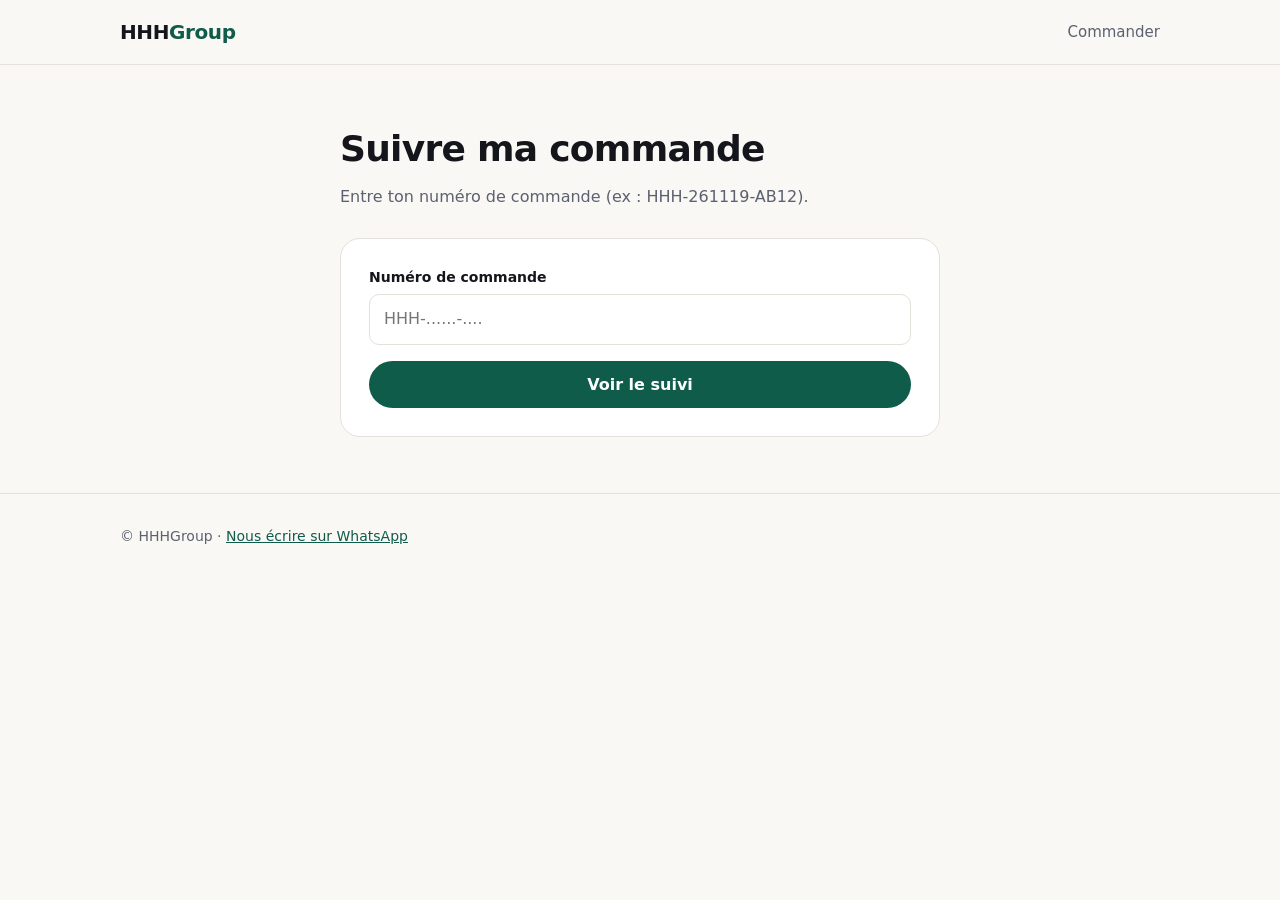
==== suivi.html @ 997b5c69 "Site web v1 HHHGroup : accueil, commande WhatsApp avec prix tout compris, suivi Co-Authored-By: Clau" ====
<!DOCTYPE html>
<html lang="fr">
<head>
<meta charset="utf-8">
<meta name="viewport" content="width=device-width, initial-scale=1">
<title>Suivre ma commande — HHHGroup</title>
<link rel="stylesheet" href="assets/style.css">
</head>
<body>
<header class="top">
  <div class="wrap">
    <a class="logo" href="index.html">HHH<span>Group</span></a>
    <nav><a href="index.html#commander">Commander</a></nav>
  </div>
</header>

<main>
  <section>
    <div class="wrap" style="max-width:640px">
      <h2>Suivre ma commande</h2>
      <p class="sub">Entre ton numéro de commande (ex : HHH-261119-AB12).</p>
      <form id="trackForm" class="order">
        <div class="field">
          <label for="num">Numéro de commande</label>
          <input id="num" required placeholder="HHH-......-....">
        </div>
        <button class="btn btn-primary" type="submit" style="width:100%">Voir le suivi</button>
      </form>
      <div id="trackOut"></div>
    </div>
  </section>
</main>

<footer><div class="wrap">© HHHGroup · <a id="waFooter" href="#">Nous écrire sur WhatsApp</a></div></footer>
<script src="assets/config.js"></script>
<script src="assets/app.js"></script>
</body>
</html>
---- assets/style.css ----
:root{
  --ink:#14161c; --muted:#5b6170; --line:#e4e1da; --bg:#faf8f4; --card:#fff;
  --brand:#0f5c4a; --brand-2:#e8a33d; --ok:#1f8a4c; --radius:14px;
  --font:"Inter",system-ui,-apple-system,"Segoe UI",Roboto,sans-serif;
}
*{box-sizing:border-box}
html{scroll-behavior:smooth}
body{margin:0;font-family:var(--font);color:var(--ink);background:var(--bg);line-height:1.55;font-size:16px}
a{color:var(--brand)}
img{max-width:100%}
.wrap{max-width:1080px;margin:0 auto;padding:0 20px}

/* Header */
header.top{position:sticky;top:0;z-index:10;background:rgba(250,248,244,.92);backdrop-filter:blur(8px);border-bottom:1px solid var(--line)}
header.top .wrap{display:flex;align-items:center;justify-content:space-between;height:64px;gap:16px}
.logo{font-weight:800;letter-spacing:-.02em;font-size:20px;text-decoration:none;color:var(--ink)}
.logo span{color:var(--brand)}
nav a{margin-left:18px;text-decoration:none;color:var(--muted);font-weight:500;font-size:15px}
nav a:hover{color:var(--ink)}
@media(max-width:640px){nav a.hide-sm{display:none}}

/* Buttons */
.btn{display:inline-flex;align-items:center;justify-content:center;gap:8px;border:0;border-radius:999px;padding:14px 22px;font-weight:700;font-size:16px;cursor:pointer;text-decoration:none;font-family:inherit}
.btn-primary{background:var(--brand);color:#fff}
.btn-primary:hover{background:#0b4a3b}
.btn-ghost{background:transparent;color:var(--ink);border:1.5px solid var(--ink)}
.btn-wa{background:#25d366;color:#0b2e17}
.btn:disabled{opacity:.5;cursor:not-allowed}

/* Hero */
.hero{padding:72px 0 56px}
.hero .eyebrow{display:inline-block;background:#fff;border:1px solid var(--line);border-radius:999px;padding:6px 14px;font-size:13px;font-weight:600;color:var(--muted)}
.hero h1{font-size:clamp(34px,6vw,60px);line-height:1.05;letter-spacing:-.03em;margin:18px 0 16px;max-width:14ch}
.hero h1 em{font-style:normal;color:var(--brand)}
.hero p.lead{font-size:19px;color:var(--muted);max-width:52ch;margin:0 0 28px}
.hero .ctas{display:flex;gap:12px;flex-wrap:wrap}
.promise{margin-top:36px;font-weight:700;font-size:18px;border-left:4px solid var(--brand-2);padding-left:14px}

/* Sections */
section{padding:56px 0}
section h2{font-size:clamp(26px,4vw,36px);letter-spacing:-.02em;margin:0 0 8px}
section .sub{color:var(--muted);margin:0 0 28px;max-width:60ch}

.grid{display:grid;gap:16px}
.g3{grid-template-columns:repeat(3,1fr)}
.g2{grid-template-columns:repeat(2,1fr)}
@media(max-width:820px){.g3,.g2{grid-template-columns:1fr}}

.card{background:var(--card);border:1px solid var(--line);border-radius:var(--radius);padding:22px}
.card h3{margin:0 0 6px;font-size:18px}
.card p{margin:0;color:var(--muted)}
.step-n{display:inline-grid;place-items:center;width:34px;height:34px;border-radius:50%;background:var(--brand);color:#fff;font-weight:800;margin-bottom:12px}

/* Pain table */
.pain{width:100%;border-collapse:collapse;background:#fff;border-radius:var(--radius);overflow:hidden;border:1px solid var(--line)}
.pain th,.pain td{text-align:left;padding:14px 16px;border-bottom:1px solid var(--line);vertical-align:top}
.pain th{background:#f1eee7;font-size:14px;text-transform:uppercase;letter-spacing:.04em;color:var(--muted)}
.pain td:first-child{color:var(--muted);width:42%}
.pain tr:last-child td{border-bottom:0}

/* Form */
.order{background:#fff;border:1px solid var(--line);border-radius:20px;padding:28px}
.field{display:flex;flex-direction:column;gap:6px;margin-bottom:16px}
.field label{font-weight:600;font-size:14px}
.field small{color:var(--muted)}
input,select,textarea{font:inherit;padding:12px 14px;border:1.5px solid var(--line);border-radius:10px;background:#fff;width:100%}
input:focus,select:focus,textarea:focus{outline:none;border-color:var(--brand)}
.row{display:grid;grid-template-columns:1fr 1fr;gap:12px}
@media(max-width:560px){.row{grid-template-columns:1fr}}
.radio-group{display:flex;gap:10px;flex-wrap:wrap}
.radio-group label{display:flex;align-items:center;gap:8px;border:1.5px solid var(--line);border-radius:10px;padding:10px 14px;cursor:pointer;font-weight:500}
.radio-group input{width:auto}

.total{background:var(--ink);color:#fff;border-radius:16px;padding:22px;position:sticky;top:84px}
.total .big{font-size:40px;font-weight:800;letter-spacing:-.02em;margin:4px 0}
.total .cdf{color:#c9cbd2}
.total ul{list-style:none;padding:0;margin:16px 0 0;font-size:14px;color:#c9cbd2}
.total ul li{display:flex;justify-content:space-between;padding:6px 0;border-top:1px solid #2b2f39}
.total .note{font-size:13px;color:#9da1ab;margin-top:14px}
.badge{display:inline-block;font-size:12px;font-weight:700;padding:4px 10px;border-radius:999px;background:#fff3dc;color:#8a5a12}

/* Tracking */
.timeline{list-style:none;padding:0;margin:20px 0 0}
.timeline li{position:relative;padding:0 0 22px 36px}
.timeline li::before{content:"";position:absolute;left:10px;top:24px;bottom:0;width:2px;background:var(--line)}
.timeline li:last-child::before{display:none}
.timeline .dot{position:absolute;left:0;top:2px;width:22px;height:22px;border-radius:50%;border:2px solid var(--line);background:#fff}
.timeline li.done .dot{background:var(--ok);border-color:var(--ok)}
.timeline li.now .dot{border-color:var(--brand);box-shadow:0 0 0 4px rgba(15,92,74,.15)}
.timeline strong{display:block}
.timeline span{color:var(--muted);font-size:14px}

/* FAQ */
details{background:#fff;border:1px solid var(--line);border-radius:12px;padding:16px 18px;margin-bottom:10px}
summary{font-weight:700;cursor:pointer}
details p{color:var(--muted);margin:10px 0 0}

footer{border-top:1px solid var(--line);padding:32px 0;color:var(--muted);font-size:14px}
.msg{padding:14px 16px;border-radius:12px;background:#e9f6ef;color:#14532d;margin-top:14px;display:none}
.msg.err{background:#fdecec;color:#7f1d1d}

@media(max-width:820px){.total{position:static}}
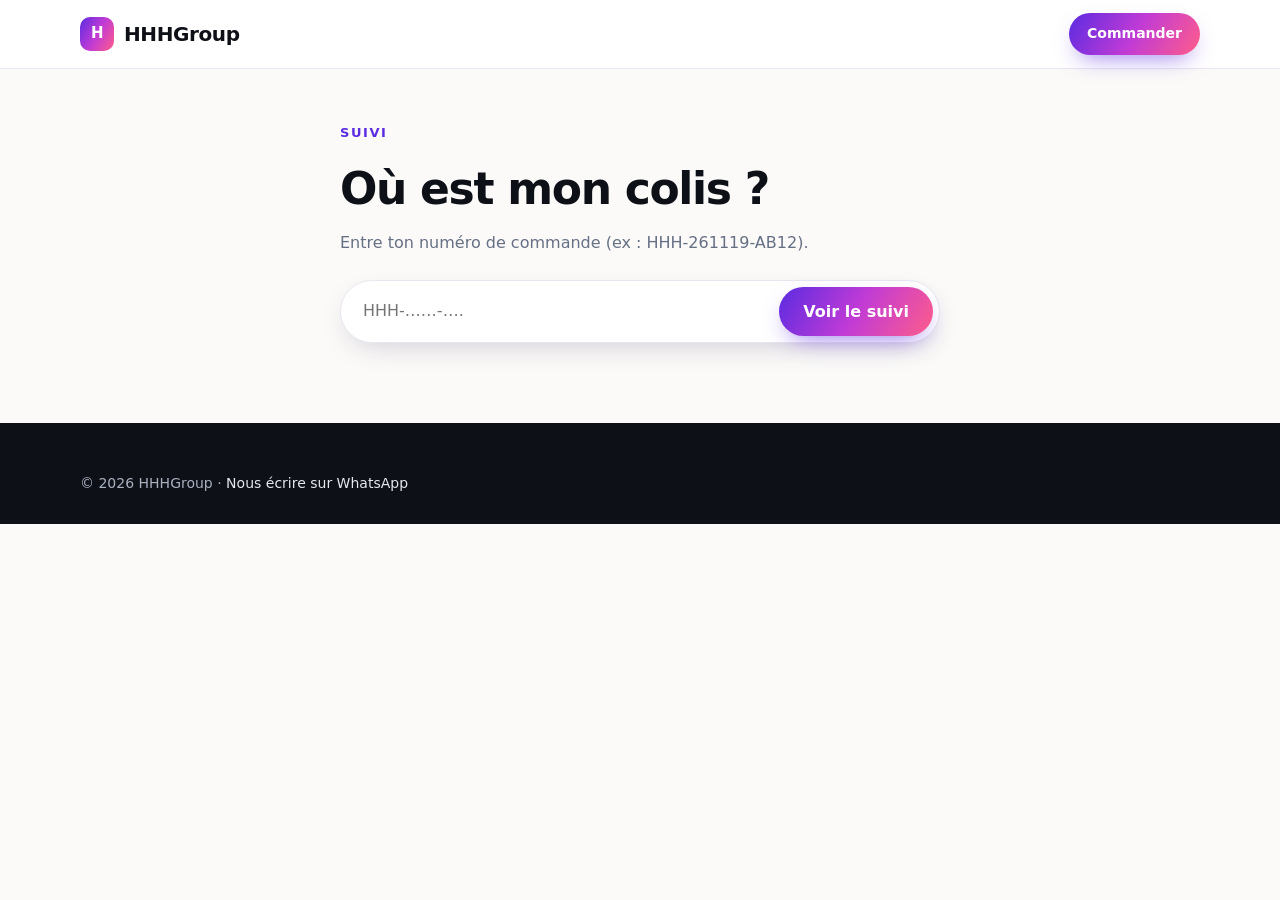
==== commit 9a2621f8: "Congo-Brazzaville (FCFA, MTN/Airtel Money) et nouvelle interface dynamique - Retire Kinshasa : Congo" ====
--- a/suivi.html
+++ b/suivi.html
@@ -4,34 +4,31 @@
 <meta charset="utf-8">
 <meta name="viewport" content="width=device-width, initial-scale=1">
 <title>Suivre ma commande — HHHGroup</title>
+<meta name="theme-color" content="#5b2be0">
 <link rel="stylesheet" href="assets/style.css">
 </head>
 <body>
-<header class="top">
+<header class="top solid">
   <div class="wrap">
-    <a class="logo" href="index.html">HHH<span>Group</span></a>
-    <nav><a href="index.html#commander">Commander</a></nav>
+    <a class="logo" href="index.html"><i>H</i>HHHGroup</a>
+    <a href="index.html#commander" class="btn btn-primary btn-sm">Commander</a>
   </div>
 </header>
 
-<main>
-  <section>
-    <div class="wrap" style="max-width:640px">
-      <h2>Suivre ma commande</h2>
-      <p class="sub">Entre ton numéro de commande (ex : HHH-261119-AB12).</p>
-      <form id="trackForm" class="order">
-        <div class="field">
-          <label for="num">Numéro de commande</label>
-          <input id="num" required placeholder="HHH-......-....">
-        </div>
-        <button class="btn btn-primary" type="submit" style="width:100%">Voir le suivi</button>
-      </form>
-      <div id="trackOut"></div>
-    </div>
-  </section>
+<main class="page">
+  <div class="wrap" style="max-width:640px">
+    <span class="kicker">Suivi</span>
+    <h1 style="font-size:clamp(30px,5vw,44px);letter-spacing:-.03em;margin:10px 0 8px">Où est mon colis ?</h1>
+    <p style="color:var(--muted);margin:0 0 24px">Entre ton numéro de commande (ex : HHH-261119-AB12).</p>
+    <form id="trackForm" class="paste" style="max-width:none">
+      <input id="num" required placeholder="HHH-……-…." aria-label="Numéro de commande">
+      <button class="btn btn-primary" type="submit">Voir le suivi</button>
+    </form>
+    <div id="trackOut"></div>
+  </div>
 </main>
 
-<footer><div class="wrap">© HHHGroup · <a id="waFooter" href="#">Nous écrire sur WhatsApp</a></div></footer>
+<footer><div class="wrap">© <span id="year"></span> HHHGroup · <a data-wa href="#" target="_blank" rel="noopener" style="display:inline">Nous écrire sur WhatsApp</a></div></footer>
 <script src="assets/config.js"></script>
 <script src="assets/app.js"></script>
 </body>
--- a/assets/style.css
+++ b/assets/style.css
@@ -1,102 +1,244 @@
 :root{
-  --ink:#14161c; --muted:#5b6170; --line:#e4e1da; --bg:#faf8f4; --card:#fff;
-  --brand:#0f5c4a; --brand-2:#e8a33d; --ok:#1f8a4c; --radius:14px;
+  --ink:#0d1117; --ink-2:#1b2230; --muted:#667085; --line:#e8e6ef; --bg:#fbfaf8; --card:#fff;
+  --brand:#5b2be0; --brand-2:#ff5c8a; --brand-3:#ffb547; --ok:#12b76a;
+  --grad:linear-gradient(120deg,#5b2be0 0%,#c03bd6 50%,#ff5c8a 100%);
+  --radius:18px; --shadow:0 10px 30px -12px rgba(30,20,80,.25);
   --font:"Inter",system-ui,-apple-system,"Segoe UI",Roboto,sans-serif;
 }
 *{box-sizing:border-box}
 html{scroll-behavior:smooth}
-body{margin:0;font-family:var(--font);color:var(--ink);background:var(--bg);line-height:1.55;font-size:16px}
+body{margin:0;font-family:var(--font);color:var(--ink);background:var(--bg);line-height:1.55;font-size:16px;-webkit-font-smoothing:antialiased}
 a{color:var(--brand)}
-img{max-width:100%}
-.wrap{max-width:1080px;margin:0 auto;padding:0 20px}
-
-/* Header */
-header.top{position:sticky;top:0;z-index:10;background:rgba(250,248,244,.92);backdrop-filter:blur(8px);border-bottom:1px solid var(--line)}
-header.top .wrap{display:flex;align-items:center;justify-content:space-between;height:64px;gap:16px}
-.logo{font-weight:800;letter-spacing:-.02em;font-size:20px;text-decoration:none;color:var(--ink)}
-.logo span{color:var(--brand)}
-nav a{margin-left:18px;text-decoration:none;color:var(--muted);font-weight:500;font-size:15px}
-nav a:hover{color:var(--ink)}
-@media(max-width:640px){nav a.hide-sm{display:none}}
-
-/* Buttons */
-.btn{display:inline-flex;align-items:center;justify-content:center;gap:8px;border:0;border-radius:999px;padding:14px 22px;font-weight:700;font-size:16px;cursor:pointer;text-decoration:none;font-family:inherit}
-.btn-primary{background:var(--brand);color:#fff}
-.btn-primary:hover{background:#0b4a3b}
-.btn-ghost{background:transparent;color:var(--ink);border:1.5px solid var(--ink)}
-.btn-wa{background:#25d366;color:#0b2e17}
-.btn:disabled{opacity:.5;cursor:not-allowed}
-
-/* Hero */
-.hero{padding:72px 0 56px}
-.hero .eyebrow{display:inline-block;background:#fff;border:1px solid var(--line);border-radius:999px;padding:6px 14px;font-size:13px;font-weight:600;color:var(--muted)}
-.hero h1{font-size:clamp(34px,6vw,60px);line-height:1.05;letter-spacing:-.03em;margin:18px 0 16px;max-width:14ch}
-.hero h1 em{font-style:normal;color:var(--brand)}
-.hero p.lead{font-size:19px;color:var(--muted);max-width:52ch;margin:0 0 28px}
-.hero .ctas{display:flex;gap:12px;flex-wrap:wrap}
-.promise{margin-top:36px;font-weight:700;font-size:18px;border-left:4px solid var(--brand-2);padding-left:14px}
-
-/* Sections */
-section{padding:56px 0}
-section h2{font-size:clamp(26px,4vw,36px);letter-spacing:-.02em;margin:0 0 8px}
-section .sub{color:var(--muted);margin:0 0 28px;max-width:60ch}
-
-.grid{display:grid;gap:16px}
-.g3{grid-template-columns:repeat(3,1fr)}
-.g2{grid-template-columns:repeat(2,1fr)}
-@media(max-width:820px){.g3,.g2{grid-template-columns:1fr}}
-
-.card{background:var(--card);border:1px solid var(--line);border-radius:var(--radius);padding:22px}
-.card h3{margin:0 0 6px;font-size:18px}
+.wrap{max-width:1160px;margin:0 auto;padding:0 20px}
+.grad-text{background:var(--grad);-webkit-background-clip:text;background-clip:text;color:transparent}
+
+/* ---------- Header ---------- */
+header.top{position:fixed;inset:0 0 auto 0;z-index:50;transition:background .3s,box-shadow .3s}
+header.top.scrolled,header.top.solid{background:rgba(255,255,255,.9);backdrop-filter:blur(12px);box-shadow:0 1px 0 var(--line)}
+header.top .wrap{display:flex;align-items:center;justify-content:space-between;height:68px}
+.logo{display:flex;align-items:center;gap:10px;font-weight:800;font-size:20px;letter-spacing:-.02em;text-decoration:none;color:var(--ink)}
+.logo i{display:grid;place-items:center;width:34px;height:34px;border-radius:10px;background:var(--grad);color:#fff;font-style:normal;font-size:15px}
+nav.main{display:flex;align-items:center;gap:26px}
+nav.main a{text-decoration:none;color:var(--ink-2);font-weight:600;font-size:15px}
+nav.main a:hover{color:var(--brand)}
+nav.main a.btn{color:#fff}
+.burger{display:none;background:none;border:0;padding:8px;cursor:pointer}
+.burger span{display:block;width:22px;height:2px;background:var(--ink);margin:5px 0;border-radius:2px}
+@media(max-width:860px){
+  .burger{display:block}
+  nav.main{position:fixed;top:68px;left:0;right:0;flex-direction:column;align-items:stretch;gap:0;background:#fff;border-bottom:1px solid var(--line);
+    transform:translateY(-10px);opacity:0;visibility:hidden;transition:.3s ease;padding:8px 20px 20px;box-shadow:var(--shadow)}
+  nav.main.open{transform:none;opacity:1;visibility:visible}
+  nav.main a{padding:14px 0;border-bottom:1px solid var(--line)}
+  nav.main a.btn{margin-top:14px;border:0}
+}
+
+/* ---------- Buttons ---------- */
+.btn{display:inline-flex;align-items:center;justify-content:center;gap:8px;border:0;border-radius:999px;padding:14px 24px;font-weight:700;font-size:16px;cursor:pointer;text-decoration:none;font-family:inherit;transition:transform .15s,box-shadow .2s,background .2s;white-space:nowrap}
+.btn:active{transform:scale(.97)}
+.btn-primary{background:var(--grad);color:#fff;box-shadow:0 10px 24px -10px rgba(91,43,224,.7)}
+.btn-primary:hover{box-shadow:0 14px 30px -10px rgba(91,43,224,.85)}
+.btn-dark{background:var(--ink);color:#fff}
+.btn-light{background:#fff;color:var(--ink);border:1.5px solid var(--line)}
+.btn-wa{background:#25d366;color:#06301a}
+.btn-sm{padding:10px 18px;font-size:14px}
+.btn:disabled{opacity:.45;cursor:not-allowed}
+
+/* ---------- Hero ---------- */
+.hero{position:relative;padding:130px 0 70px;overflow:hidden;isolation:isolate}
+.hero::before,.hero::after{content:"";position:absolute;border-radius:50%;filter:blur(70px);opacity:.45;z-index:-1;animation:float 14s ease-in-out infinite}
+.hero::before{width:480px;height:480px;background:#b9a4ff;top:-120px;right:-80px}
+.hero::after{width:380px;height:380px;background:#ffc2d4;bottom:-140px;left:-100px;animation-delay:-7s}
+@keyframes float{50%{transform:translate(30px,40px) scale(1.08)}}
+.hero-grid{display:grid;grid-template-columns:1.1fr .9fr;gap:48px;align-items:center}
+@media(max-width:920px){.hero-grid{grid-template-columns:1fr}}
+.pill{display:inline-flex;align-items:center;gap:8px;background:#fff;border:1px solid var(--line);border-radius:999px;padding:6px 14px 6px 6px;font-size:13px;font-weight:600;color:var(--ink-2);box-shadow:var(--shadow)}
+.pill b{background:var(--grad);color:#fff;border-radius:999px;padding:3px 10px;font-size:12px}
+.hero h1{font-size:clamp(38px,6.2vw,68px);line-height:1.04;letter-spacing:-.035em;margin:20px 0 18px}
+.rotator{display:inline-block}
+.rotator span{display:inline-block;animation:rot .5s ease both;padding-bottom:.08em}
+@keyframes rot{from{opacity:0;transform:translateY(40%)}to{opacity:1;transform:none}}
+.hero p.lead{font-size:19px;color:var(--muted);max-width:50ch;margin:0 0 28px}
+.paste{display:flex;gap:8px;background:#fff;border:1.5px solid var(--line);border-radius:999px;padding:6px;box-shadow:var(--shadow);max-width:560px}
+.paste input{flex:1;border:0;padding:12px 16px;font:inherit;background:transparent;min-width:0;box-shadow:none}
+.paste input:focus{outline:none;box-shadow:none}
+.paste:focus-within{border-color:var(--brand)}
+@media(max-width:520px){.paste{flex-direction:column;border-radius:20px}.paste .btn{width:100%}}
+.hero .trust{display:flex;gap:18px;flex-wrap:wrap;margin-top:22px;color:var(--muted);font-size:14px;font-weight:500}
+.hero .trust span::before{content:"✓";color:var(--ok);font-weight:800;margin-right:6px}
+
+/* Phone mock */
+.phone-wrap{position:relative}
+.phone{position:relative;width:min(320px,100%);margin:0 auto;background:var(--ink);border-radius:42px;padding:12px;box-shadow:0 40px 80px -30px rgba(30,20,80,.55);animation:bob 6s ease-in-out infinite}
+@keyframes bob{50%{transform:translateY(-12px)}}
+.screen{background:#f6f5fb;border-radius:32px;padding:22px 16px;min-height:500px;overflow:hidden}
+.screen .bar{display:flex;justify-content:space-between;align-items:center;margin-bottom:16px}
+.screen .bar b{font-size:15px}
+.screen .tag{font-size:11px;background:#ece7ff;color:var(--brand);padding:3px 8px;border-radius:999px;font-weight:700}
+.prod{background:#fff;border-radius:18px;padding:12px;display:flex;gap:12px;align-items:center;box-shadow:0 4px 14px -8px rgba(0,0,0,.2)}
+.prod .img{width:58px;height:58px;border-radius:12px;background:var(--grad);flex:none;display:grid;place-items:center;font-size:26px}
+.prod small{color:var(--muted);display:block;font-size:12px}
+.prod strong{font-size:14px}
+.prod .price{margin-left:auto;font-weight:800;font-size:14px;white-space:nowrap}
+.track{margin-top:14px;background:#fff;border-radius:18px;padding:12px 14px}
+.track .st{display:flex;align-items:center;gap:10px;padding:7px 0;font-size:13px;color:#a0a6b4;transition:color .4s}
+.track .st i{width:20px;height:20px;border-radius:50%;border:2px solid var(--line);flex:none;display:grid;place-items:center;font-style:normal;font-size:11px;color:#fff;transition:.4s}
+.track .st.on{color:var(--ink);font-weight:600}
+.track .st.on i{background:var(--ok);border-color:var(--ok)}
+.track .st.on i::after{content:"✓"}
+.toast{position:absolute;left:-10px;bottom:70px;background:#fff;border-radius:16px;padding:12px 14px;box-shadow:var(--shadow);display:flex;gap:10px;align-items:center;font-size:13px;max-width:250px;transition:opacity .4s,transform .4s}
+.toast.hide{opacity:0;transform:translateY(10px)}
+.toast b{display:block}
+.toast .wa{width:34px;height:34px;border-radius:50%;background:#25d366;display:grid;place-items:center;flex:none}
+.toast .wa svg{width:18px;fill:#fff}
+.mock-note{text-align:center;color:var(--muted);font-size:12px;margin-top:14px}
+
+/* ---------- Marquee ---------- */
+.marquee{overflow:hidden;border-block:1px solid var(--line);background:#fff;padding:18px 0;-webkit-mask:linear-gradient(90deg,transparent,#000 10%,#000 90%,transparent);mask:linear-gradient(90deg,transparent,#000 10%,#000 90%,transparent)}
+.marquee .track-m{display:flex;gap:56px;width:max-content;animation:scroll 30s linear infinite}
+.marquee span{font-weight:800;font-size:22px;color:#aeaabd;white-space:nowrap}
+@keyframes scroll{to{transform:translateX(-50%)}}
+
+/* ---------- Sections ---------- */
+section.s{padding:90px 0}
+.kicker{font-size:13px;font-weight:800;letter-spacing:.12em;text-transform:uppercase;color:var(--brand)}
+section.s h2{font-size:clamp(30px,4.2vw,46px);letter-spacing:-.03em;line-height:1.08;margin:10px 0 12px}
+section.s .sub{color:var(--muted);font-size:18px;margin:0 0 40px;max-width:60ch}
+.center{text-align:center}.center .sub{margin-inline:auto}
+.grid{display:grid;gap:18px}
+.g3{grid-template-columns:repeat(3,1fr)}.g6{grid-template-columns:repeat(6,1fr)}
+@media(max-width:920px){.g6{grid-template-columns:repeat(3,1fr)}}
+@media(max-width:820px){.g3{grid-template-columns:1fr}}
+@media(max-width:480px){.g6{grid-template-columns:repeat(2,1fr)}}
+.card{background:var(--card);border:1px solid var(--line);border-radius:var(--radius);padding:26px;transition:transform .25s,box-shadow .25s}
+.card:hover{transform:translateY(-4px);box-shadow:var(--shadow)}
+.card h3{margin:14px 0 6px;font-size:19px;letter-spacing:-.01em}
 .card p{margin:0;color:var(--muted)}
-.step-n{display:inline-grid;place-items:center;width:34px;height:34px;border-radius:50%;background:var(--brand);color:#fff;font-weight:800;margin-bottom:12px}
-
-/* Pain table */
-.pain{width:100%;border-collapse:collapse;background:#fff;border-radius:var(--radius);overflow:hidden;border:1px solid var(--line)}
-.pain th,.pain td{text-align:left;padding:14px 16px;border-bottom:1px solid var(--line);vertical-align:top}
-.pain th{background:#f1eee7;font-size:14px;text-transform:uppercase;letter-spacing:.04em;color:var(--muted)}
-.pain td:first-child{color:var(--muted);width:42%}
-.pain tr:last-child td{border-bottom:0}
-
-/* Form */
-.order{background:#fff;border:1px solid var(--line);border-radius:20px;padding:28px}
+.ico{width:48px;height:48px;border-radius:14px;display:grid;place-items:center;font-size:22px;background:#f1edff}
+
+/* Categories */
+.cat{position:relative;border-radius:20px;padding:22px 14px;text-align:center;cursor:pointer;color:#fff;overflow:hidden;min-height:156px;display:flex;flex-direction:column;justify-content:flex-end;border:0;font:inherit;transition:transform .25s,box-shadow .25s}
+.cat:hover{transform:translateY(-5px);box-shadow:0 18px 30px -16px rgba(0,0,0,.45)}
+.cat .e{font-size:42px;position:absolute;top:20px;left:50%;transform:translateX(-50%);transition:transform .3s}
+.cat:hover .e{transform:translateX(-50%) scale(1.18) rotate(-6deg)}
+.cat b{font-size:16px}
+.cat small{opacity:.88;font-size:12px}
+.c1{background:linear-gradient(150deg,#ff7aa2,#e8457a)}.c2{background:linear-gradient(150deg,#b28bff,#6a3df0)}
+.c3{background:linear-gradient(150deg,#4fc3f7,#1e6fe0)}.c4{background:linear-gradient(150deg,#ffcc66,#ff8a3d)}
+.c5{background:linear-gradient(150deg,#5ee0a5,#14a36b)}.c6{background:linear-gradient(150deg,#59607a,#1b2230)}
+
+/* Steps */
+.step .n{font-size:64px;font-weight:900;letter-spacing:-.05em;line-height:1;background:var(--grad);-webkit-background-clip:text;background-clip:text;color:transparent}
+
+/* Compare */
+.table-wrap{overflow-x:auto}
+.compare{width:100%;min-width:520px;border-collapse:separate;border-spacing:0;background:#fff;border:1px solid var(--line);border-radius:var(--radius);overflow:hidden}
+.compare th,.compare td{padding:16px 18px;border-bottom:1px solid var(--line);text-align:left}
+.compare th{font-size:14px;color:var(--muted);font-weight:700;background:#faf9fc}
+.compare th.us{background:var(--grad);color:#fff}
+.compare td.us{background:#f7f4ff;font-weight:700}
+.compare tr:last-child td{border-bottom:0}
+.yes{color:var(--ok);font-weight:800}.no{color:#d92d20;font-weight:800}
+
+/* ---------- Order wizard ---------- */
+.order-sec{background:var(--ink);color:#fff;border-radius:36px;margin:0 12px;padding:80px 0;scroll-margin-top:60px}
+.order-sec .sub{color:#a9b0c0}
+.order-sec .kicker{color:#c8b6ff}
+.wizard{display:grid;grid-template-columns:1.25fr .75fr;gap:24px;align-items:start}
+@media(max-width:920px){.wizard{grid-template-columns:1fr}}
+.panel{background:#fff;color:var(--ink);border-radius:26px;padding:28px}
+@media(max-width:520px){.panel{padding:20px}}
+.progress{display:flex;gap:8px;margin-bottom:24px}
+.progress div{flex:1}
+.progress .bar{height:6px;border-radius:6px;background:var(--line);overflow:hidden}
+.progress .bar i{display:block;height:100%;width:0;background:var(--grad);transition:width .45s}
+.progress .done .bar i,.progress .cur .bar i{width:100%}
+.progress small{display:block;margin-top:8px;font-size:12px;font-weight:700;color:var(--muted)}
+.progress .cur small{color:var(--brand)}
+.stepper{display:none;animation:fade .35s ease}
+.stepper.active{display:block}
+@keyframes fade{from{opacity:0;transform:translateX(16px)}}
+.stepper h3{margin:0 0 18px;font-size:22px;letter-spacing:-.02em}
 .field{display:flex;flex-direction:column;gap:6px;margin-bottom:16px}
-.field label{font-weight:600;font-size:14px}
-.field small{color:var(--muted)}
-input,select,textarea{font:inherit;padding:12px 14px;border:1.5px solid var(--line);border-radius:10px;background:#fff;width:100%}
-input:focus,select:focus,textarea:focus{outline:none;border-color:var(--brand)}
+.field label,.field .lbl{font-weight:700;font-size:14px}
+.field small{color:var(--muted);font-size:13px}
+input,select{font:inherit;padding:13px 14px;border:1.5px solid var(--line);border-radius:12px;background:#fff;width:100%;color:var(--ink)}
+input:focus,select:focus{outline:none;border-color:var(--brand);box-shadow:0 0 0 4px rgba(91,43,224,.12)}
 .row{display:grid;grid-template-columns:1fr 1fr;gap:12px}
 @media(max-width:560px){.row{grid-template-columns:1fr}}
-.radio-group{display:flex;gap:10px;flex-wrap:wrap}
-.radio-group label{display:flex;align-items:center;gap:8px;border:1.5px solid var(--line);border-radius:10px;padding:10px 14px;cursor:pointer;font-weight:500}
-.radio-group input{width:auto}
-
-.total{background:var(--ink);color:#fff;border-radius:16px;padding:22px;position:sticky;top:84px}
-.total .big{font-size:40px;font-weight:800;letter-spacing:-.02em;margin:4px 0}
-.total .cdf{color:#c9cbd2}
-.total ul{list-style:none;padding:0;margin:16px 0 0;font-size:14px;color:#c9cbd2}
-.total ul li{display:flex;justify-content:space-between;padding:6px 0;border-top:1px solid #2b2f39}
-.total .note{font-size:13px;color:#9da1ab;margin-top:14px}
-.badge{display:inline-block;font-size:12px;font-weight:700;padding:4px 10px;border-radius:999px;background:#fff3dc;color:#8a5a12}
-
-/* Tracking */
-.timeline{list-style:none;padding:0;margin:20px 0 0}
-.timeline li{position:relative;padding:0 0 22px 36px}
-.timeline li::before{content:"";position:absolute;left:10px;top:24px;bottom:0;width:2px;background:var(--line)}
+.chips{display:flex;gap:8px;flex-wrap:wrap}
+.chip{border:1.5px solid var(--line);background:#fff;border-radius:999px;padding:9px 14px;font:inherit;font-weight:600;font-size:14px;cursor:pointer;transition:.2s;color:var(--ink)}
+.chip.on{border-color:var(--brand);background:#f3efff;color:var(--brand)}
+.opt{display:grid;grid-template-columns:1fr 1fr;gap:10px}
+.opt label{border:1.5px solid var(--line);border-radius:16px;padding:14px;cursor:pointer;transition:.2s;display:block}
+.opt input{display:none}
+.opt label.on{border-color:var(--brand);background:#f7f4ff}
+.opt b{display:block}.opt small{color:var(--muted)}
+.price-in{display:flex;gap:8px}
+.price-in select{width:120px;flex:none}
+.qty{display:flex;align-items:center;border:1.5px solid var(--line);border-radius:12px;overflow:hidden}
+.qty button{width:48px;height:48px;border:0;background:#f4f3f8;font-size:20px;cursor:pointer;flex:none}
+.qty input{border:0;text-align:center;border-radius:0;box-shadow:none!important}
+.nav-btns{display:flex;justify-content:space-between;gap:10px;margin-top:8px}
+.err{color:#d92d20;font-size:14px;font-weight:600;min-height:20px;margin-top:6px}
+
+.summary{background:linear-gradient(160deg,#241a4a,#14101f);border:1px solid #2e2650;border-radius:26px;padding:26px;position:sticky;top:90px}
+.summary .lab{font-size:13px;color:#b8b0d8;font-weight:700;text-transform:uppercase;letter-spacing:.08em}
+.summary .big{font-size:40px;font-weight:900;letter-spacing:-.03em;margin:6px 0 2px;font-variant-numeric:tabular-nums}
+.summary ul{list-style:none;padding:0;margin:18px 0 0;font-size:14px}
+.summary li{display:flex;justify-content:space-between;gap:10px;padding:9px 0;border-top:1px solid #2e2650;color:#cfc9e6}
+.summary .note{font-size:13px;color:#9c94bd;margin:16px 0 0}
+.summary .ok{display:flex;gap:8px;align-items:center;margin-top:10px;font-size:13px;color:#b6f0d2}
+@media(max-width:920px){.summary{position:static;order:-1}}
+.success{text-align:center;padding:10px 0}
+.success .big-ico{width:78px;height:78px;border-radius:50%;background:#e7f8ef;color:var(--ok);display:grid;place-items:center;font-size:38px;margin:0 auto 14px;animation:popin .5s both}
+@keyframes popin{from{opacity:0;transform:scale(.6)}}
+.success code{display:inline-block;background:#f3efff;color:var(--brand);font-weight:800;font-size:20px;padding:8px 14px;border-radius:10px;margin:8px 0 16px}
+
+/* ---------- FAQ ---------- */
+.faq{max-width:780px;margin:0 auto}
+.faq details{background:#fff;border:1px solid var(--line);border-radius:16px;padding:0 22px;margin-bottom:12px;transition:box-shadow .2s}
+.faq details[open]{box-shadow:var(--shadow)}
+.faq summary{list-style:none;font-weight:700;cursor:pointer;padding:20px 0;display:flex;justify-content:space-between;gap:12px}
+.faq summary::-webkit-details-marker{display:none}
+.faq summary::after{content:"+";font-size:22px;line-height:1;color:var(--brand);transition:transform .3s}
+.faq details[open] summary::after{transform:rotate(45deg)}
+.faq details p{color:var(--muted);margin:0 0 20px}
+
+/* ---------- CTA band / footer ---------- */
+.band{background:var(--grad);color:#fff;border-radius:30px;padding:56px 32px;text-align:center;margin:0 0 70px;position:relative;overflow:hidden}
+.band h2{margin:0 0 10px;font-size:clamp(28px,4vw,42px);letter-spacing:-.03em}
+.band p{opacity:.92;margin:0 0 24px;font-size:18px}
+footer{background:var(--ink);color:#a9b0c0;padding:50px 0 30px;font-size:14px}
+footer .cols{display:grid;grid-template-columns:2fr 1fr 1fr;gap:30px}
+@media(max-width:700px){footer .cols{grid-template-columns:1fr}}
+footer a{color:#e6e8ee;text-decoration:none;display:block;padding:4px 0}
+footer b{color:#fff;display:block;margin-bottom:8px}
+footer .logo{color:#fff;margin-bottom:12px}
+footer .bottom{border-top:1px solid #262c3a;margin-top:30px;padding-top:20px}
+
+.fab{position:fixed;right:18px;bottom:18px;z-index:40;width:58px;height:58px;border-radius:50%;background:#25d366;display:grid;place-items:center;animation:pulse 2.4s infinite}
+.fab svg{width:30px;height:30px;fill:#fff}
+@keyframes pulse{0%{box-shadow:0 0 0 0 rgba(37,211,102,.5)}70%{box-shadow:0 0 0 16px rgba(37,211,102,0)}100%{box-shadow:0 0 0 0 rgba(37,211,102,0)}}
+
+/* Reveal on scroll */
+.reveal{opacity:0;transform:translateY(26px);transition:opacity .7s ease,transform .7s ease}
+.reveal.in{opacity:1;transform:none}
+.d1{transition-delay:.08s}.d2{transition-delay:.16s}.d3{transition-delay:.24s}.d4{transition-delay:.32s}.d5{transition-delay:.4s}
+@media(prefers-reduced-motion:reduce){*{animation:none!important;transition:none!important}.reveal{opacity:1;transform:none}}
+
+/* ---------- Tracking page ---------- */
+.page{padding:120px 0 80px}
+.timeline{list-style:none;padding:0;margin:24px 0 0}
+.timeline li{position:relative;padding:0 0 26px 44px}
+.timeline li::before{content:"";position:absolute;left:13px;top:30px;bottom:0;width:2px;background:var(--line)}
 .timeline li:last-child::before{display:none}
-.timeline .dot{position:absolute;left:0;top:2px;width:22px;height:22px;border-radius:50%;border:2px solid var(--line);background:#fff}
+.timeline .dot{position:absolute;left:0;top:0;width:28px;height:28px;border-radius:50%;border:2px solid var(--line);background:#fff;display:grid;place-items:center;font-size:13px;color:#fff}
 .timeline li.done .dot{background:var(--ok);border-color:var(--ok)}
-.timeline li.now .dot{border-color:var(--brand);box-shadow:0 0 0 4px rgba(15,92,74,.15)}
+.timeline li.done .dot::after{content:"✓"}
+.timeline li.done::before{background:var(--ok)}
+.timeline li.now .dot{border-color:var(--brand);box-shadow:0 0 0 6px rgba(91,43,224,.15)}
 .timeline strong{display:block}
 .timeline span{color:var(--muted);font-size:14px}
-
-/* FAQ */
-details{background:#fff;border:1px solid var(--line);border-radius:12px;padding:16px 18px;margin-bottom:10px}
-summary{font-weight:700;cursor:pointer}
-details p{color:var(--muted);margin:10px 0 0}
-
-footer{border-top:1px solid var(--line);padding:32px 0;color:var(--muted);font-size:14px}
-.msg{padding:14px 16px;border-radius:12px;background:#e9f6ef;color:#14532d;margin-top:14px;display:none}
-.msg.err{background:#fdecec;color:#7f1d1d}
-
-@media(max-width:820px){.total{position:static}}
+.alert{padding:14px 16px;border-radius:14px;background:#fdecec;color:#7f1d1d;margin-top:16px}
+.alert a{color:inherit;font-weight:700}
